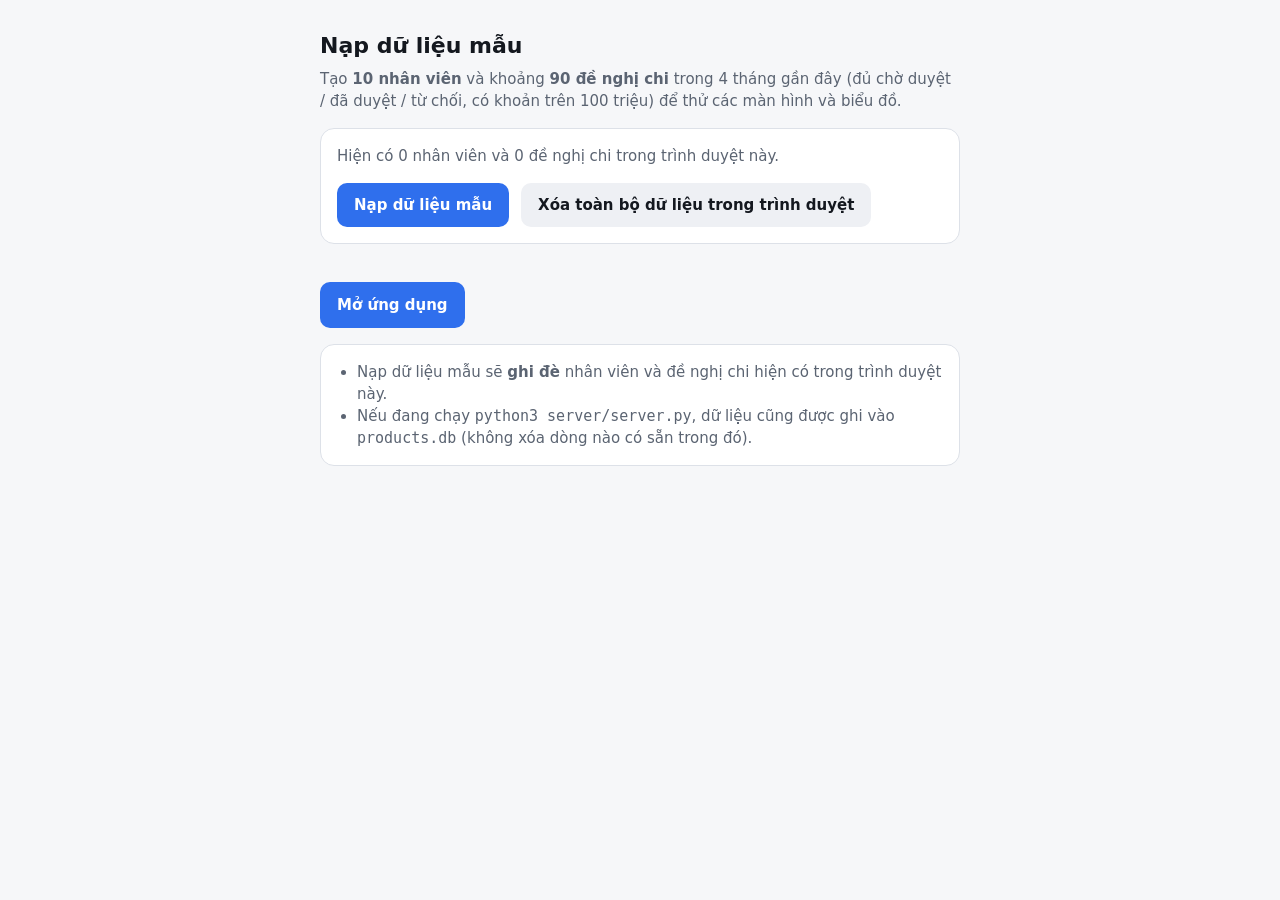
==== du-lieu-mau/index.html @ 82a3eff8 "Add sample data loader: 10 employees and ~90 expense requests Co-Authored-By: Claude Sonnet 5.5 <nor" ====
<!doctype html>
<html lang="vi">
<head>
  <meta charset="utf-8">
  <meta name="viewport" content="width=device-width, initial-scale=1, viewport-fit=cover">
  <title>Nạp dữ liệu mẫu</title>
  <link rel="stylesheet" href="../trang-chu/css/tokens.css">
  <style>
    html { color-scheme: light dark; }
    body { margin: 0; background: var(--bg); color: var(--text); font-family: var(--font); font-size: 15px; line-height: 22px; }
    main { max-width: 640px; margin: 0 auto; padding: 32px 16px; }
    h1 { margin: 0 0 8px; font-size: 22px; line-height: 28px; }
    p { margin: 0 0 16px; color: var(--text-muted); }
    .card { padding: 16px; margin-bottom: 16px; background: var(--surface); border: 1px solid var(--border); border-radius: 14px; }
    .row { display: flex; flex-wrap: wrap; gap: 12px; }
    button, .link { display: inline-flex; align-items: center; justify-content: center; min-height: 44px; padding: 0 16px; font: inherit; font-weight: 600; border-radius: 10px; border: 1px solid transparent; cursor: pointer; text-decoration: none; }
    .primary { color: var(--primary-contrast); background: var(--primary); }
    .plain { color: var(--text); background: var(--surface-2); }
    button:focus-visible, .link:focus-visible { outline: 2px solid var(--primary); outline-offset: 2px; }
    #msg { min-height: 22px; margin: 0; color: var(--text); }
    ul { margin: 0; padding-left: 20px; color: var(--text-muted); }
  </style>
</head>
<body>
  <main>
    <h1>Nạp dữ liệu mẫu</h1>
    <p>Tạo <strong>10 nhân viên</strong> và khoảng <strong>90 đề nghị chi</strong> trong 4 tháng gần đây (đủ chờ duyệt / đã duyệt / từ chối, có khoản trên 100 triệu) để thử các màn hình và biểu đồ.</p>
    <div class="card">
      <p id="cur">Đang kiểm tra dữ liệu hiện có…</p>
      <div class="row">
        <button class="primary" id="load" type="button">Nạp dữ liệu mẫu</button>
        <button class="plain" id="clear" type="button">Xóa toàn bộ dữ liệu trong trình duyệt</button>
      </div>
    </div>
    <p id="msg" role="status" aria-live="polite"></p>
    <div class="row"><a class="link primary" id="go" href="../trang-chu/">Mở ứng dụng</a></div>
    <div class="card" style="margin-top:16px">
      <ul>
        <li>Nạp dữ liệu mẫu sẽ <strong>ghi đè</strong> nhân viên và đề nghị chi hiện có trong trình duyệt này.</li>
        <li>Nếu đang chạy <code>python3 server/server.py</code>, dữ liệu cũng được ghi vào <code>products.db</code> (không xóa dòng nào có sẵn trong đó).</li>
      </ul>
    </div>
  </main>
  <script src="../database/js/db-client.js"></script>
  <script src="sample-data.js"></script>
  <script>
    (function () {
      var K = DncSample.KEYS, $ = function (id) { return document.getElementById(id); };
      function count(key) { try { var d = JSON.parse(localStorage.getItem(key) || '[]'); return Array.isArray(d) ? d.length : 0; } catch (e) { return 0; } }
      function show() { $('cur').textContent = 'Hiện có ' + count(K.NV) + ' nhân viên và ' + count(K.DN) + ' đề nghị chi trong trình duyệt này.'; }
      function say(t) { $('msg').textContent = t; }
      $('load').addEventListener('click', async function () {
        if ((count(K.NV) || count(K.DN)) && !confirm('Ghi đè dữ liệu hiện có bằng dữ liệu mẫu?')) return;
        var d = DncSample.build();
        try { localStorage.setItem(K.NV, JSON.stringify(d.nhanVien)); localStorage.setItem(K.DN, JSON.stringify(d.deNghi)); }
        catch (e) { say('Không ghi được vào trình duyệt: ' + e.message); return; }
        show();
        var msg = 'Đã nạp ' + d.nhanVien.length + ' nhân viên và ' + d.deNghi.length + ' đề nghị chi.';
        var sync = DncDb.createSync({ client: DncDb.createClient({ base: new URL('../api/', document.baseURI).href }), storage: localStorage, doc: null, win: null, retryMs: 0 });
        await sync.reconcile(); var s = sync.getState();
        say(msg + (s.state === 'synced' ? ' Đã ghi vào products.db.' : ' (Chưa ghi vào products.db: máy chủ chưa chạy. Mở ứng dụng khi máy chủ chạy để tự đồng bộ.)'));
      });
      $('clear').addEventListener('click', function () {
        if (!confirm('Xóa nhân viên và đề nghị chi trong trình duyệt này? (products.db không bị xóa)')) return;
        localStorage.removeItem(K.NV); localStorage.removeItem(K.DN); show(); say('Đã xóa dữ liệu trong trình duyệt.');
      });
      show();
    })();
  </script>
</body>
</html>
---- trang-chu/css/tokens.css ----
/* Token theo DESIGN.md mục 2–5. Dùng chung với các module khác (cùng tên biến). */
:root {
  --primary: #2F6FED;
  --primary-contrast: #FFFFFF;
  --primary-soft: #E6EEFD;
  --status-pending: #8A5A00;
  --status-pending-soft: #FFF1D6;
  --status-approved: #12805C;
  --status-approved-soft: #E3F5EE;
  --status-rejected: #B3261E;
  --status-rejected-soft: #FCE8E6;
  --danger: #B3261E;

  --bg: #F6F7F9;
  --surface: #FFFFFF;
  --surface-2: #EEF0F4;
  --border: #DDE1E8;
  --text: #14181F;
  --text-muted: #5B6472;

  --cat-1: #2F6FED;
  --cat-2: #E8743B;
  --cat-3: #7A4FD6;
  --cat-4: #0E8A9B;
  --cat-5: #C23B7A;
  --cat-6: #6B8E23;
  --cat-7: #6B7380;

  --font: system-ui, -apple-system, "Segoe UI", Roboto, "Helvetica Neue", Arial, sans-serif;
  --ease: cubic-bezier(.2, .8, .2, 1);
}

@media (prefers-color-scheme: dark) {
  :root {
    --primary: #6C9BFF;
    --primary-contrast: #0B1220;
    --primary-soft: #1B2A4A;
    --status-pending: #F2B84E;
    --status-pending-soft: #3A2C10;
    --status-approved: #3DD598;
    --status-approved-soft: #12372C;
    --status-rejected: #F2766D;
    --status-rejected-soft: #3F1B18;
    --danger: #F2766D;

    --bg: #0F1115;
    --surface: #181B21;
    --surface-2: #222630;
    --border: #2E3340;
    --text: #ECEFF4;
    --text-muted: #A0A8B6;

    --cat-1: #6C9BFF;
    --cat-2: #FF9A66;
    --cat-3: #B091F5;
    --cat-4: #4FD0E0;
    --cat-5: #F27FB0;
    --cat-6: #A9D15A;
    --cat-7: #9AA3B2;
  }
}

/* Bổ sung của module Duyệt: chữ trên nút Duyệt (DESIGN 6.1: "chữ trắng/đen theo token tương phản"). */
:root { --approve-contrast: #FFFFFF; }
@media (prefers-color-scheme: dark) { :root { --approve-contrast: #0B1220; } }
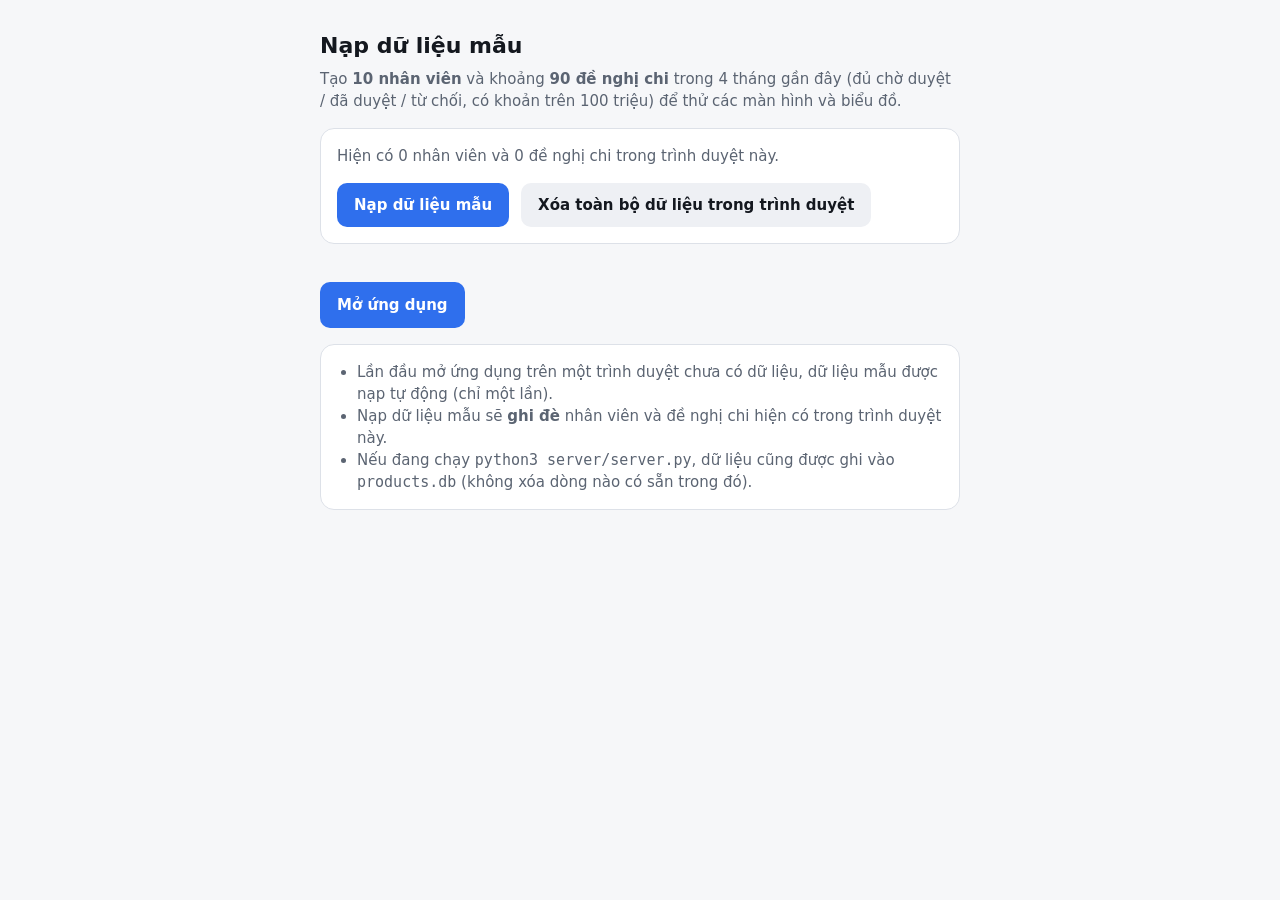
==== commit 98c7960f: "Auto-load sample data on first visit to the app Co-Authored-By: Claude Sonnet 5.5 <noreply@anthropic" ====
--- a/du-lieu-mau/index.html
+++ b/du-lieu-mau/index.html
@@ -36,6 +36,7 @@
     <div class="row"><a class="link primary" id="go" href="../trang-chu/">Mở ứng dụng</a></div>
     <div class="card" style="margin-top:16px">
       <ul>
+        <li>Lần đầu mở ứng dụng trên một trình duyệt chưa có dữ liệu, dữ liệu mẫu được nạp tự động (chỉ một lần).</li>
         <li>Nạp dữ liệu mẫu sẽ <strong>ghi đè</strong> nhân viên và đề nghị chi hiện có trong trình duyệt này.</li>
         <li>Nếu đang chạy <code>python3 server/server.py</code>, dữ liệu cũng được ghi vào <code>products.db</code> (không xóa dòng nào có sẵn trong đó).</li>
       </ul>
@@ -52,7 +53,7 @@
       $('load').addEventListener('click', async function () {
         if ((count(K.NV) || count(K.DN)) && !confirm('Ghi đè dữ liệu hiện có bằng dữ liệu mẫu?')) return;
         var d = DncSample.build();
-        try { localStorage.setItem(K.NV, JSON.stringify(d.nhanVien)); localStorage.setItem(K.DN, JSON.stringify(d.deNghi)); }
+        try { localStorage.setItem(K.NV, JSON.stringify(d.nhanVien)); localStorage.setItem(K.DN, JSON.stringify(d.deNghi)); localStorage.setItem('dnc:v1:ui:demo', '1'); }
         catch (e) { say('Không ghi được vào trình duyệt: ' + e.message); return; }
         show();
         var msg = 'Đã nạp ' + d.nhanVien.length + ' nhân viên và ' + d.deNghi.length + ' đề nghị chi.';
